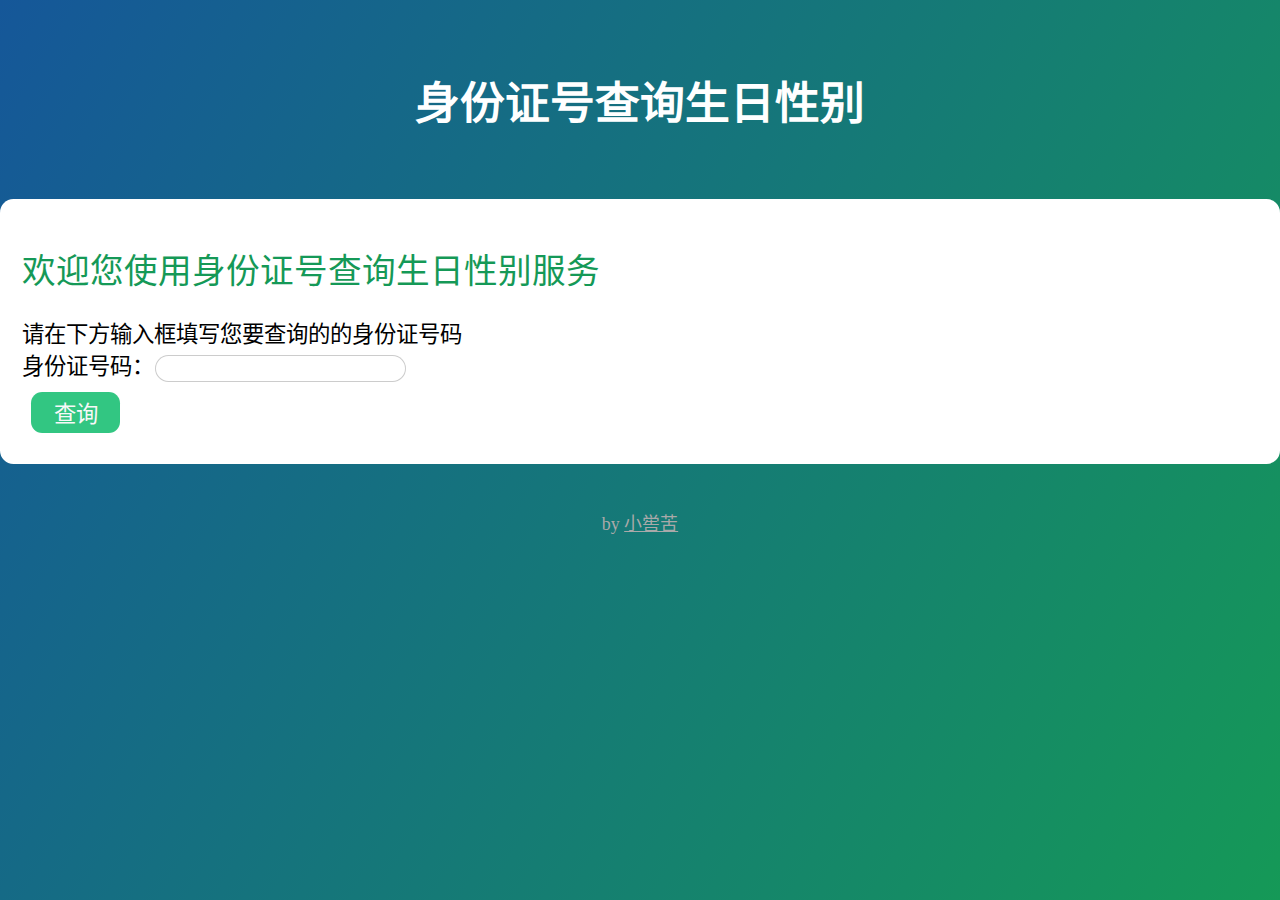
==== web/1/index.html @ f8f25e84 "身份证号查询生日性别" ====
<!DOCTYPE html>
<html lang="zh-CN">
<head>
    <meta charset="UTF-8">
    <meta http-equiv="X-UA-Compatible" content="IE=edge">
    <meta name="viewport" content="width=device-width, initial-scale=1.0">
    <title>身份证号查询生日性别</title>
    <link rel="stylesheet" href="css/style.css" />
    <script src="js/index.js"></script>
    <link rel="stylesheet" href="css/notiflix-3.2.6.min.css" />
    <script src="js/notiflix-3.2.6.min.js"></script>
</head>
<body>
    <header class="header">
        <h1>身份证号查询生日性别</h1>
    </header>
    <main class="main">
        <h2>欢迎您使用身份证号查询生日性别服务</h2>
        <p>请在下方输入框填写您要查询的的身份证号码</p>
        <label for="id-input">身份证号码：</label><input type="search" id="id-input" /><span id="msg"></span><br />
        <input type="submit" value="查询" id="query_id_btn" />
        <div id="ans"></div>
    </main>
    <footer class="footer">
        by <a href="https://xkk1.github.io" target="_blank">小喾苦</a>
    </footer>
</body>
</html>
---- web/1/css/style.css ----
* {
    margin: 0;
    padding: 0;
}
li {
    list-style: none;
}
/* 声明清除浮动的样式 */
.clearfix:before,
.clearfix:after {
    content: "";
    display: table;
}
.clearfix:after {
    clear: both;
}
.clearfix {
    *zoom: 1;
    /* IE6、IE7专门清除浮动样式 */
}
html {
    height: 100%;
    font-size: 16px;
    background-color: #159957;
    background-image: linear-gradient(120deg, #155799, #159957);
    background-attachment: fixed;
}
@media screen and (min-width: 64em) {   
    html {
        font-size: 1.4rem
    }
}
@media screen and (min-width: 42em) and (max-width: 64em) {
    html {
        font-size: 1rem;
    }
}
@media screen and (max-width: 42em) {
    html {
        font-size: 0.8rem;
    }
}
.header {
    color: #fff;
    text-align: center;
    padding: 3rem 1rem 3rem 1rem;
}
.nav {
    margin: 1rem auto 0 auto;
    max-width: 40rem; 
    border-radius: 1rem 1rem 0 0;
    background: rgba(255, 255, 255, 0.363);
}
.main {
    margin: 0 auto;
    padding: 1rem;
    max-width: 60rem;
    min-width: 34rem;
    background-color: white;
    border-radius: 0.6rem;
}
.main h1, .main h2, .main h3, .main h4, .main h5, .main h6 {
    margin-top: 1rem;
    margin-bottom: 1rem;
    font-weight: normal;
    color: #159957;
}
.main input[type=search] {
    font-size: 0.8rem;
    border-radius: 1rem;
    margin: 1px;
    padding: 0 0.4rem;
    border-block-width: 1px;
    outline: none;
    border: 1px solid rgba(0,0,0,.2);
    line-height: 1.4;
    -webkit-transition: all .25s ease-in-out;
    -o-transition: all .25s ease-in-out;
    transition: all .25s ease-in-out;
}
.main input[type=search]:hover {
    border: 1px solid rgba(0,0,0,.5);
}
.main input[type=search]:focus {
    border: 1px solid #0092fa;
    background-color: rgba(0,0,0,.05);
}
.main input[type="submit"] {
    color: #f8f8f8;
    background: #32c682;
    font-size: 1rem;
    padding: 0.2rem 1rem;
    border: none;
    border-radius: 0.5rem;
    margin: 0.4rem;
    -webkit-transition: all .25s ease-in-out;
    -o-transition: all .25s ease-in-out;
    transition: all .25s ease-in-out;
}
.main input[type="submit"]:hover {
    background-color: #259461;
}
.main table {
    width: 100%;
    border-collapse: collapse;
    font-size: 1rem;
}
.main table caption{
    font-size: 2rem;
    font-weight: bold;
    margin: 1rem 0;
}
.main th,td{
    border: 1px solid #999;
    text-align: center;
    padding: 0.5rem 0;
}
.main table thead tr{
    background-color: #248654;
    color: #fff;
}
.main table tbody tr:nth-child(odd){
    background-color: #eee;
}
.main table tbody tr:hover{
    background-color: #ccc;
}
.main button {
    color: #f8f8f8;
    background: #32c682;
    font-size: 1rem;
    padding: 0.05rem 0.5rem;
    border: none;
    border-radius: 0.2rem;
    -webkit-transition: all .25s ease-in-out;
    -o-transition: all .25s ease-in-out;
    transition: all .25s ease-in-out;
}
.main button:hover {
    background-color: #259461;
}
.main #msg {
    padding-left: 1rem;
    color: red;
    font-size: 0.8rem;
    line-height: 1rem;
}
.footer {
    font-size: 0.8rem;
    color: darkgrey;
    text-align: center;
    padding: 2rem 0 0 0;
}
.footer a {
    color: darkgrey;
}
---- web/1/css/notiflix-3.2.6.min.css ----
/* Notiflix (https://notiflix.github.io) - Version: 3.2.6 - Author: Furkan (https://github.com/furcan) - Copyright 2019 - 2023 Notiflix, MIT Licence (https://opensource.org/licenses/MIT) */

[id^=NotiflixNotifyWrap]{pointer-events:none;position:fixed;z-index:4001;opacity:1;right:10px;top:10px;width:280px;max-width:96%;-webkit-box-sizing:border-box;box-sizing:border-box;background:transparent}[id^=NotiflixNotifyWrap].nx-flex-center-center{max-height:calc(100vh - 20px);overflow-x:hidden;overflow-y:auto;display:-webkit-box;display:-webkit-flex;display:-ms-flexbox;display:flex;-webkit-flex-wrap:wrap;-ms-flex-wrap:wrap;flex-wrap:wrap;-webkit-box-orient:vertical;-webkit-box-direction:normal;-webkit-flex-direction:column;-ms-flex-direction:column;flex-direction:column;-webkit-box-pack:center;-webkit-justify-content:center;-ms-flex-pack:center;justify-content:center;-webkit-box-align:center;-webkit-align-items:center;-ms-flex-align:center;align-items:center;margin:auto}[id^=NotiflixNotifyWrap]::-webkit-scrollbar{width:0;height:0}[id^=NotiflixNotifyWrap]::-webkit-scrollbar-thumb{background:transparent}[id^=NotiflixNotifyWrap]::-webkit-scrollbar-track{background:transparent}[id^=NotiflixNotifyWrap] *{-webkit-box-sizing:border-box;box-sizing:border-box}[id^=NotiflixNotifyOverlay]{-webkit-transition:background .3s ease-in-out;-o-transition:background .3s ease-in-out;transition:background .3s ease-in-out}[id^=NotiflixNotifyWrap]>div{pointer-events:all;-webkit-user-select:none;-moz-user-select:none;-ms-user-select:none;user-select:none;font-family:"Quicksand",-apple-system,BlinkMacSystemFont,"Segoe UI",Roboto,"Helvetica Neue",Arial,sans-serif;width:100%;display:-webkit-inline-box;display:-webkit-inline-flex;display:-ms-inline-flexbox;display:inline-flex;-webkit-flex-wrap:wrap;-ms-flex-wrap:wrap;flex-wrap:wrap;-webkit-box-align:center;-webkit-align-items:center;-ms-flex-align:center;align-items:center;position:relative;margin:0 0 10px;border-radius:5px;background:#1e1e1e;color:#fff;padding:10px 12px;font-size:14px;line-height:1.4}[id^=NotiflixNotifyWrap]>div:last-child{margin:0}[id^=NotiflixNotifyWrap]>div.nx-with-callback{cursor:pointer}[id^=NotiflixNotifyWrap]>div.nx-with-icon{padding:8px;min-height:56px}[id^=NotiflixNotifyWrap]>div.nx-paused{cursor:auto}[id^=NotiflixNotifyWrap]>div.nx-notify-click-to-close{cursor:pointer}[id^=NotiflixNotifyWrap]>div.nx-with-close-button{padding:10px 36px 10px 12px}[id^=NotiflixNotifyWrap]>div.nx-with-icon.nx-with-close-button{padding:6px 36px 6px 6px}[id^=NotiflixNotifyWrap]>div>span.nx-message{cursor:inherit;font-weight:normal;font-family:inherit!important;word-break:break-all;word-break:break-word}[id^=NotiflixNotifyWrap]>div>span.nx-close-button{cursor:pointer;-webkit-transition:all .2s ease-in-out;-o-transition:all .2s ease-in-out;transition:all .2s ease-in-out;position:absolute;right:8px;top:0;bottom:0;margin:auto;color:inherit;width:20px;height:20px}[id^=NotiflixNotifyWrap]>div>span.nx-close-button:hover{-webkit-transform:rotate(90deg);transform:rotate(90deg)}[id^=NotiflixNotifyWrap]>div>span.nx-close-button>svg{position:absolute;width:16px;height:16px;right:2px;top:2px}[id^=NotiflixNotifyWrap]>div>.nx-message-icon{position:absolute;width:40px;height:40px;font-size:30px;line-height:40px;text-align:center;left:8px;top:0;bottom:0;margin:auto;border-radius:inherit}[id^=NotiflixNotifyWrap]>div>.nx-message-icon-fa.nx-message-icon-fa-shadow{color:inherit;background:rgba(0,0,0,.15);-webkit-box-shadow:inset 0 0 34px rgba(0,0,0,.2);box-shadow:inset 0 0 34px rgba(0,0,0,.2);text-shadow:0 0 10px rgba(0,0,0,.3)}[id^=NotiflixNotifyWrap]>div>span.nx-with-icon{position:relative;float:left;width:calc(100% - 40px);margin:0 0 0 40px;padding:0 0 0 10px;-webkit-box-sizing:border-box;box-sizing:border-box}[id^=NotiflixNotifyWrap]>div.nx-rtl-on>.nx-message-icon{left:auto;right:8px}[id^=NotiflixNotifyWrap]>div.nx-rtl-on>span.nx-with-icon{padding:0 10px 0 0;margin:0 40px 0 0}[id^=NotiflixNotifyWrap]>div.nx-rtl-on>span.nx-close-button{right:auto;left:8px}[id^=NotiflixNotifyWrap]>div.nx-with-icon.nx-with-close-button.nx-rtl-on{padding:6px 6px 6px 36px}[id^=NotiflixNotifyWrap]>div.nx-with-close-button.nx-rtl-on{padding:10px 12px 10px 36px}[id^=NotiflixNotifyOverlay].nx-with-animation,[id^=NotiflixNotifyWrap]>div.nx-with-animation.nx-fade{-webkit-animation:notify-animation-fade .3s ease-in-out 0s normal;animation:notify-animation-fade .3s ease-in-out 0s normal}@-webkit-keyframes notify-animation-fade{0%{opacity:0}100%{opacity:1}}@keyframes notify-animation-fade{0%{opacity:0}100%{opacity:1}}[id^=NotiflixNotifyWrap]>div.nx-with-animation.nx-zoom{-webkit-animation:notify-animation-zoom .3s ease-in-out 0s normal;animation:notify-animation-zoom .3s ease-in-out 0s normal}@-webkit-keyframes notify-animation-zoom{0%{-webkit-transform:scale(0);transform:scale(0)}50%{-webkit-transform:scale(1.05);transform:scale(1.05)}100%{-webkit-transform:scale(1);transform:scale(1)}}@keyframes notify-animation-zoom{0%{-webkit-transform:scale(0);transform:scale(0)}50%{-webkit-transform:scale(1.05);transform:scale(1.05)}100%{-webkit-transform:scale(1);transform:scale(1)}}[id^=NotiflixNotifyWrap]>div.nx-with-animation.nx-from-right{-webkit-animation:notify-animation-from-right .3s ease-in-out 0s normal;animation:notify-animation-from-right .3s ease-in-out 0s normal}@-webkit-keyframes notify-animation-from-right{0%{right:-300px;opacity:0}50%{right:8px;opacity:1}100%{right:0;opacity:1}}@keyframes notify-animation-from-right{0%{right:-300px;opacity:0}50%{right:8px;opacity:1}100%{right:0;opacity:1}}[id^=NotiflixNotifyWrap]>div.nx-with-animation.nx-from-left{-webkit-animation:notify-animation-from-left .3s ease-in-out 0s normal;animation:notify-animation-from-left .3s ease-in-out 0s normal}@-webkit-keyframes notify-animation-from-left{0%{left:-300px;opacity:0}50%{left:8px;opacity:1}100%{left:0;opacity:1}}@keyframes notify-animation-from-left{0%{left:-300px;opacity:0}50%{left:8px;opacity:1}100%{left:0;opacity:1}}[id^=NotiflixNotifyWrap]>div.nx-with-animation.nx-from-top{-webkit-animation:notify-animation-from-top .3s ease-in-out 0s normal;animation:notify-animation-from-top .3s ease-in-out 0s normal}@-webkit-keyframes notify-animation-from-top{0%{top:-50px;opacity:0}50%{top:8px;opacity:1}100%{top:0;opacity:1}}@keyframes notify-animation-from-top{0%{top:-50px;opacity:0}50%{top:8px;opacity:1}100%{top:0;opacity:1}}[id^=NotiflixNotifyWrap]>div.nx-with-animation.nx-from-bottom{-webkit-animation:notify-animation-from-bottom .3s ease-in-out 0s normal;animation:notify-animation-from-bottom .3s ease-in-out 0s normal}@-webkit-keyframes notify-animation-from-bottom{0%{bottom:-50px;opacity:0}50%{bottom:8px;opacity:1}100%{bottom:0;opacity:1}}@keyframes notify-animation-from-bottom{0%{bottom:-50px;opacity:0}50%{bottom:8px;opacity:1}100%{bottom:0;opacity:1}}[id^=NotiflixNotifyOverlay].nx-with-animation.nx-remove,[id^=NotiflixNotifyWrap]>div.nx-with-animation.nx-fade.nx-remove{opacity:0;-webkit-animation:notify-remove-fade .3s ease-in-out 0s normal;animation:notify-remove-fade .3s ease-in-out 0s normal}@-webkit-keyframes notify-remove-fade{0%{opacity:1}100%{opacity:0}}@keyframes notify-remove-fade{0%{opacity:1}100%{opacity:0}}[id^=NotiflixNotifyWrap]>div.nx-with-animation.nx-zoom.nx-remove{-webkit-transform:scale(0);transform:scale(0);-webkit-animation:notify-remove-zoom .3s ease-in-out 0s normal;animation:notify-remove-zoom .3s ease-in-out 0s normal}@-webkit-keyframes notify-remove-zoom{0%{-webkit-transform:scale(1);transform:scale(1)}50%{-webkit-transform:scale(1.05);transform:scale(1.05)}100%{-webkit-transform:scale(0);transform:scale(0)}}@keyframes notify-remove-zoom{0%{-webkit-transform:scale(1);transform:scale(1)}50%{-webkit-transform:scale(1.05);transform:scale(1.05)}100%{-webkit-transform:scale(0);transform:scale(0)}}[id^=NotiflixNotifyWrap]>div.nx-with-animation.nx-from-top.nx-remove{opacity:0;-webkit-animation:notify-remove-to-top .3s ease-in-out 0s normal;animation:notify-remove-to-top .3s ease-in-out 0s normal}@-webkit-keyframes notify-remove-to-top{0%{top:0;opacity:1}50%{top:8px;opacity:1}100%{top:-50px;opacity:0}}@keyframes notify-remove-to-top{0%{top:0;opacity:1}50%{top:8px;opacity:1}100%{top:-50px;opacity:0}}[id^=NotiflixNotifyWrap]>div.nx-with-animation.nx-from-right.nx-remove{opacity:0;-webkit-animation:notify-remove-to-right .3s ease-in-out 0s normal;animation:notify-remove-to-right .3s ease-in-out 0s normal}@-webkit-keyframes notify-remove-to-right{0%{right:0;opacity:1}50%{right:8px;opacity:1}100%{right:-300px;opacity:0}}@keyframes notify-remove-to-right{0%{right:0;opacity:1}50%{right:8px;opacity:1}100%{right:-300px;opacity:0}}[id^=NotiflixNotifyWrap]>div.nx-with-animation.nx-from-bottom.nx-remove{opacity:0;-webkit-animation:notify-remove-to-bottom .3s ease-in-out 0s normal;animation:notify-remove-to-bottom .3s ease-in-out 0s normal}@-webkit-keyframes notify-remove-to-bottom{0%{bottom:0;opacity:1}50%{bottom:8px;opacity:1}100%{bottom:-50px;opacity:0}}@keyframes notify-remove-to-bottom{0%{bottom:0;opacity:1}50%{bottom:8px;opacity:1}100%{bottom:-50px;opacity:0}}[id^=NotiflixNotifyWrap]>div.nx-with-animation.nx-from-left.nx-remove{opacity:0;-webkit-animation:notify-remove-to-left .3s ease-in-out 0s normal;animation:notify-remove-to-left .3s ease-in-out 0s normal}@-webkit-keyframes notify-remove-to-left{0%{left:0;opacity:1}50%{left:8px;opacity:1}100%{left:-300px;opacity:0}}@keyframes notify-remove-to-left{0%{left:0;opacity:1}50%{left:8px;opacity:1}100%{left:-300px;opacity:0}}[id^=NotiflixReportWrap]{position:fixed;z-index:4002;width:100%;height:100%;-webkit-box-sizing:border-box;box-sizing:border-box;font-family:"Quicksand",-apple-system,BlinkMacSystemFont,"Segoe UI",Roboto,"Helvetica Neue",Arial,sans-serif;left:0;top:0;padding:10px;color:#1e1e1e;border-radius:25px;background:transparent;display:-webkit-box;display:-webkit-flex;display:-ms-flexbox;display:flex;-webkit-flex-wrap:wrap;-ms-flex-wrap:wrap;flex-wrap:wrap;-webkit-box-orient:vertical;-webkit-box-direction:normal;-webkit-flex-direction:column;-ms-flex-direction:column;flex-direction:column;-webkit-box-align:center;-webkit-align-items:center;-ms-flex-align:center;align-items:center;-webkit-box-pack:center;-webkit-justify-content:center;-ms-flex-pack:center;justify-content:center}[id^=NotiflixReportWrap] *{-webkit-box-sizing:border-box;box-sizing:border-box}[id^=NotiflixReportWrap]>div[class*="-overlay"]{width:100%;height:100%;left:0;top:0;background:rgba(255,255,255,.5);position:fixed;z-index:0}[id^=NotiflixReportWrap]>div.nx-report-click-to-close{cursor:pointer}[id^=NotiflixReportWrap]>div[class*="-content"]{width:320px;max-width:100%;max-height:96vh;overflow-x:hidden;overflow-y:auto;border-radius:inherit;padding:10px;-webkit-filter:drop-shadow(0 0 5px rgba(0,0,0,0.05));filter:drop-shadow(0 0 5px rgba(0, 0, 0, .05));border:1px solid rgba(0,0,0,.03);background:#f8f8f8;position:relative;z-index:1}[id^=NotiflixReportWrap]>div[class*="-content"]::-webkit-scrollbar{width:0;height:0}[id^=NotiflixReportWrap]>div[class*="-content"]::-webkit-scrollbar-thumb{background:transparent}[id^=NotiflixReportWrap]>div[class*="-content"]::-webkit-scrollbar-track{background:transparent}[id^=NotiflixReportWrap]>div[class*="-content"]>div[class$="-icon"]{-webkit-user-select:none;-moz-user-select:none;-ms-user-select:none;user-select:none;width:110px;height:110px;display:block;margin:6px auto 12px}[id^=NotiflixReportWrap]>div[class*="-content"]>div[class$="-icon"] svg{min-width:100%;max-width:100%;height:auto}[id^=NotiflixReportWrap]>*>h5{word-break:break-all;word-break:break-word;font-family:inherit!important;font-size:16px;font-weight:500;line-height:1.4;margin:0 0 10px;padding:0 0 10px;border-bottom:1px solid rgba(0,0,0,.1);float:left;width:100%;text-align:center}[id^=NotiflixReportWrap]>*>p{word-break:break-all;word-break:break-word;font-family:inherit!important;font-size:13px;line-height:1.4;font-weight:normal;float:left;width:100%;padding:0 10px;margin:0 0 10px}[id^=NotiflixReportWrap] a#NXReportButton{word-break:break-all;word-break:break-word;-webkit-user-select:none;-moz-user-select:none;-ms-user-select:none;user-select:none;font-family:inherit!important;-webkit-transition:all .25s ease-in-out;-o-transition:all .25s ease-in-out;transition:all .25s ease-in-out;cursor:pointer;float:right;padding:7px 17px;background:#32c682;font-size:14px;line-height:1.4;font-weight:500;border-radius:inherit!important;color:#fff}[id^=NotiflixReportWrap] a#NXReportButton:hover{-webkit-box-shadow:inset 0 -60px 5px -5px rgba(0,0,0,.25);box-shadow:inset 0 -60px 5px -5px rgba(0,0,0,.25)}[id^=NotiflixReportWrap].nx-rtl-on a#NXReportButton{float:left}[id^=NotiflixReportWrap]>div[class*="-overlay"].nx-with-animation{-webkit-animation:report-overlay-animation .3s ease-in-out 0s normal;animation:report-overlay-animation .3s ease-in-out 0s normal}@-webkit-keyframes report-overlay-animation{0%{opacity:0}100%{opacity:1}}@keyframes report-overlay-animation{0%{opacity:0}100%{opacity:1}}[id^=NotiflixReportWrap]>div[class*="-content"].nx-with-animation.nx-fade{-webkit-animation:report-animation-fade .3s ease-in-out 0s normal;animation:report-animation-fade .3s ease-in-out 0s normal}@-webkit-keyframes report-animation-fade{0%{opacity:0}100%{opacity:1}}@keyframes report-animation-fade{0%{opacity:0}100%{opacity:1}}[id^=NotiflixReportWrap]>div[class*="-content"].nx-with-animation.nx-zoom{-webkit-animation:report-animation-zoom .3s ease-in-out 0s normal;animation:report-animation-zoom .3s ease-in-out 0s normal}@-webkit-keyframes report-animation-zoom{0%{opacity:0;-webkit-transform:scale(.5);transform:scale(.5)}50%{opacity:1;-webkit-transform:scale(1.05);transform:scale(1.05)}100%{opacity:1;-webkit-transform:scale(1);transform:scale(1)}}@keyframes report-animation-zoom{0%{opacity:0;-webkit-transform:scale(.5);transform:scale(.5)}50%{opacity:1;-webkit-transform:scale(1.05);transform:scale(1.05)}100%{opacity:1;-webkit-transform:scale(1);transform:scale(1)}}[id^=NotiflixReportWrap].nx-remove>div[class*="-overlay"].nx-with-animation{opacity:0;-webkit-animation:report-overlay-animation-remove .3s ease-in-out 0s normal;animation:report-overlay-animation-remove .3s ease-in-out 0s normal}@-webkit-keyframes report-overlay-animation-remove{0%{opacity:1}100%{opacity:0}}@keyframes report-overlay-animation-remove{0%{opacity:1}100%{opacity:0}}[id^=NotiflixReportWrap].nx-remove>div[class*="-content"].nx-with-animation.nx-fade{opacity:0;-webkit-animation:report-animation-fade-remove .3s ease-in-out 0s normal;animation:report-animation-fade-remove .3s ease-in-out 0s normal}@-webkit-keyframes report-animation-fade-remove{0%{opacity:1}100%{opacity:0}}@keyframes report-animation-fade-remove{0%{opacity:1}100%{opacity:0}}[id^=NotiflixReportWrap].nx-remove>div[class*="-content"].nx-with-animation.nx-zoom{opacity:0;-webkit-animation:report-animation-zoom-remove .3s ease-in-out 0s normal;animation:report-animation-zoom-remove .3s ease-in-out 0s normal}@-webkit-keyframes report-animation-zoom-remove{0%{opacity:1;-webkit-transform:scale(1);transform:scale(1)}50%{opacity:.5;-webkit-transform:scale(1.05);transform:scale(1.05)}100%{opacity:0;-webkit-transform:scale(0);transform:scale(0)}}@keyframes report-animation-zoom-remove{0%{opacity:1;-webkit-transform:scale(1);transform:scale(1)}50%{opacity:.5;-webkit-transform:scale(1.05);transform:scale(1.05)}100%{opacity:0;-webkit-transform:scale(0);transform:scale(0)}}[id^=NotiflixConfirmWrap]{position:fixed;z-index:4003;width:100%;height:100%;left:0;top:0;padding:10px;-webkit-box-sizing:border-box;box-sizing:border-box;background:transparent;font-family:"Quicksand",-apple-system,BlinkMacSystemFont,"Segoe UI",Roboto,"Helvetica Neue",Arial,sans-serif;display:-webkit-box;display:-webkit-flex;display:-ms-flexbox;display:flex;-webkit-flex-wrap:wrap;-ms-flex-wrap:wrap;flex-wrap:wrap;-webkit-box-orient:vertical;-webkit-box-direction:normal;-webkit-flex-direction:column;-ms-flex-direction:column;flex-direction:column;-webkit-box-align:center;-webkit-align-items:center;-ms-flex-align:center;align-items:center;-webkit-box-pack:center;-webkit-justify-content:center;-ms-flex-pack:center;justify-content:center}[id^=NotiflixConfirmWrap].nx-position-center-top{-webkit-box-pack:start;-webkit-justify-content:flex-start;-ms-flex-pack:start;justify-content:flex-start}[id^=NotiflixConfirmWrap].nx-position-center-bottom{-webkit-box-pack:end;-webkit-justify-content:flex-end;-ms-flex-pack:end;justify-content:flex-end}[id^=NotiflixConfirmWrap].nx-position-left-top{-webkit-box-align:start;-webkit-align-items:flex-start;-ms-flex-align:start;align-items:flex-start;-webkit-box-pack:start;-webkit-justify-content:flex-start;-ms-flex-pack:start;justify-content:flex-start}[id^=NotiflixConfirmWrap].nx-position-left-center{-webkit-box-align:start;-webkit-align-items:flex-start;-ms-flex-align:start;align-items:flex-start}[id^=NotiflixConfirmWrap].nx-position-left-bottom{-webkit-box-align:start;-webkit-align-items:flex-start;-ms-flex-align:start;align-items:flex-start;-webkit-box-pack:end;-webkit-justify-content:flex-end;-ms-flex-pack:end;justify-content:flex-end}[id^=NotiflixConfirmWrap].nx-position-right-top{-webkit-box-align:end;-webkit-align-items:flex-end;-ms-flex-align:end;align-items:flex-end;-webkit-box-pack:start;-webkit-justify-content:flex-start;-ms-flex-pack:start;justify-content:flex-start}[id^=NotiflixConfirmWrap].nx-position-right-center{-webkit-box-align:end;-webkit-align-items:flex-end;-ms-flex-align:end;align-items:flex-end}[id^=NotiflixConfirmWrap].nx-position-right-bottom{-webkit-box-align:end;-webkit-align-items:flex-end;-ms-flex-align:end;align-items:flex-end;-webkit-box-pack:end;-webkit-justify-content:flex-end;-ms-flex-pack:end;justify-content:flex-end}[id^=NotiflixConfirmWrap] *{-webkit-box-sizing:border-box;box-sizing:border-box}[id^=NotiflixConfirmWrap]>div[class*="-overlay"]{width:100%;height:100%;left:0;top:0;background:rgba(255,255,255,.5);position:fixed;z-index:0}[id^=NotiflixConfirmWrap]>div[class*="-overlay"].nx-with-animation{-webkit-animation:confirm-overlay-animation .3s ease-in-out 0s normal;animation:confirm-overlay-animation .3s ease-in-out 0s normal}@-webkit-keyframes confirm-overlay-animation{0%{opacity:0}100%{opacity:1}}@keyframes confirm-overlay-animation{0%{opacity:0}100%{opacity:1}}[id^=NotiflixConfirmWrap].nx-remove>div[class*="-overlay"].nx-with-animation{opacity:0;-webkit-animation:confirm-overlay-animation-remove .3s ease-in-out 0s normal;animation:confirm-overlay-animation-remove .3s ease-in-out 0s normal}@-webkit-keyframes confirm-overlay-animation-remove{0%{opacity:1}100%{opacity:0}}@keyframes confirm-overlay-animation-remove{0%{opacity:1}100%{opacity:0}}[id^=NotiflixConfirmWrap]>div[class*="-content"]{width:300px;max-width:100%;max-height:96vh;overflow-x:hidden;overflow-y:auto;border-radius:25px;padding:10px;margin:0;-webkit-filter:drop-shadow(0 0 5px rgba(0,0,0,0.05));filter:drop-shadow(0 0 5px rgba(0, 0, 0, .05));background:#f8f8f8;color:#1e1e1e;position:relative;z-index:1;text-align:center}[id^=NotiflixConfirmWrap]>div[class*="-content"]::-webkit-scrollbar{width:0;height:0}[id^=NotiflixConfirmWrap]>div[class*="-content"]::-webkit-scrollbar-thumb{background:transparent}[id^=NotiflixConfirmWrap]>div[class*="-content"]::-webkit-scrollbar-track{background:transparent}[id^=NotiflixConfirmWrap]>div[class*="-content"]>div[class*="-head"]{float:left;width:100%;text-align:inherit}[id^=NotiflixConfirmWrap]>div[class*="-content"]>div[class*="-head"]>h5{float:left;width:100%;margin:0;padding:0 0 10px;border-bottom:1px solid rgba(0,0,0,.1);color:#32c682;font-family:inherit!important;font-size:16px;line-height:1.4;font-weight:500;text-align:inherit}[id^=NotiflixConfirmWrap]>div[class*="-content"]>div[class*="-head"]>div{font-family:inherit!important;margin:15px 0 20px;padding:0 10px;float:left;width:100%;font-size:14px;line-height:1.4;font-weight:normal;color:inherit;text-align:inherit}[id^=NotiflixConfirmWrap]>div[class*="-content"]>div[class*="-head"]>div>div{font-family:inherit!important;float:left;width:100%;margin:15px 0 0;padding:0}[id^=NotiflixConfirmWrap]>div[class*="-content"]>div[class*="-head"]>div>div>input{font-family:inherit!important;float:left;width:100%;height:40px;margin:0;padding:0 15px;border:1px solid rgba(0,0,0,.1);border-radius:25px;font-size:14px;font-weight:normal;line-height:1;-webkit-transition:all .25s ease-in-out;-o-transition:all .25s ease-in-out;transition:all .25s ease-in-out;text-align:left}[id^=NotiflixConfirmWrap].nx-rtl-on>div[class*="-content"]>div[class*="-head"]>div>div>input{text-align:right}[id^=NotiflixConfirmWrap]>div[class*="-content"]>div[class*="-head"]>div>div>input:hover{border-color:rgba(0,0,0,.1)}[id^=NotiflixConfirmWrap]>div[class*="-content"]>div[class*="-head"]>div>div>input:focus{border-color:rgba(0,0,0,.3)}[id^=NotiflixConfirmWrap]>div[class*="-content"]>div[class*="-head"]>div>div>input.nx-validation-failure{border-color:#ff5549}[id^=NotiflixConfirmWrap]>div[class*="-content"]>div[class*="-head"]>div>div>input.nx-validation-success{border-color:#32c682}[id^=NotiflixConfirmWrap]>div[class*="-content"]>div[class*="-buttons"]{-webkit-user-select:none;-moz-user-select:none;-ms-user-select:none;user-select:none;border-radius:inherit;float:left;width:100%;text-align:inherit}[id^=NotiflixConfirmWrap]>div[class*="-content"]>div[class*="-buttons"]>a{cursor:pointer;font-family:inherit!important;-webkit-transition:all .25s ease-in-out;-o-transition:all .25s ease-in-out;transition:all .25s ease-in-out;float:left;width:48%;padding:9px 5px;border-radius:inherit!important;font-weight:500;font-size:15px;line-height:1.4;color:#f8f8f8;text-align:inherit}[id^=NotiflixConfirmWrap]>div[class*="-content"]>div[class*="-buttons"]>a.nx-confirm-button-ok{margin:0 2% 0 0;background:#32c682}[id^=NotiflixConfirmWrap]>div[class*="-content"]>div[class*="-buttons"]>a.nx-confirm-button-cancel{margin:0 0 0 2%;background:#a9a9a9}[id^=NotiflixConfirmWrap]>div[class*="-content"]>div[class*="-buttons"]>a.nx-full{margin:0;width:100%}[id^=NotiflixConfirmWrap]>div[class*="-content"]>div[class*="-buttons"]>a:hover{-webkit-box-shadow:inset 0 -60px 5px -5px rgba(0,0,0,.25);box-shadow:inset 0 -60px 5px -5px rgba(0,0,0,.25)}[id^=NotiflixConfirmWrap].nx-rtl-on>div[class*="-content"]>div[class*="-buttons"],[id^=NotiflixConfirmWrap].nx-rtl-on>div[class*="-content"]>div[class*="-buttons"]>a{-webkit-transform:rotateY(180deg);transform:rotateY(180deg)}[id^=NotiflixConfirmWrap].nx-with-animation.nx-fade>div[class*="-content"]{-webkit-animation:confirm-animation-fade .3s ease-in-out 0s normal;animation:confirm-animation-fade .3s ease-in-out 0s normal}@-webkit-keyframes confirm-animation-fade{0%{opacity:0}100%{opacity:1}}@keyframes confirm-animation-fade{0%{opacity:0}100%{opacity:1}}[id^=NotiflixConfirmWrap].nx-with-animation.nx-zoom>div[class*="-content"]{-webkit-animation:confirm-animation-zoom .3s ease-in-out 0s normal;animation:confirm-animation-zoom .3s ease-in-out 0s normal}@-webkit-keyframes confirm-animation-zoom{0%{opacity:0;-webkit-transform:scale(.5);transform:scale(.5)}50%{opacity:1;-webkit-transform:scale(1.05);transform:scale(1.05)}100%{opacity:1;-webkit-transform:scale(1);transform:scale(1)}}@keyframes confirm-animation-zoom{0%{opacity:0;-webkit-transform:scale(.5);transform:scale(.5)}50%{opacity:1;-webkit-transform:scale(1.05);transform:scale(1.05)}100%{opacity:1;-webkit-transform:scale(1);transform:scale(1)}}[id^=NotiflixConfirmWrap].nx-with-animation.nx-fade.nx-remove>div[class*="-content"]{opacity:0;-webkit-animation:confirm-animation-fade-remove .3s ease-in-out 0s normal;animation:confirm-animation-fade-remove .3s ease-in-out 0s normal}@-webkit-keyframes confirm-animation-fade-remove{0%{opacity:1}100%{opacity:0}}@keyframes confirm-animation-fade-remove{0%{opacity:1}100%{opacity:0}}[id^=NotiflixConfirmWrap].nx-with-animation.nx-zoom.nx-remove>div[class*="-content"]{opacity:0;-webkit-animation:confirm-animation-zoom-remove .3s ease-in-out 0s normal;animation:confirm-animation-zoom-remove .3s ease-in-out 0s normal}@-webkit-keyframes confirm-animation-zoom-remove{0%{opacity:1;-webkit-transform:scale(1);transform:scale(1)}50%{opacity:.5;-webkit-transform:scale(1.05);transform:scale(1.05)}100%{opacity:0;-webkit-transform:scale(0);transform:scale(0)}}@keyframes confirm-animation-zoom-remove{0%{opacity:1;-webkit-transform:scale(1);transform:scale(1)}50%{opacity:.5;-webkit-transform:scale(1.05);transform:scale(1.05)}100%{opacity:0;-webkit-transform:scale(0);transform:scale(0)}}[id^=NotiflixLoadingWrap]{-webkit-user-select:none;-moz-user-select:none;-ms-user-select:none;user-select:none;position:fixed;z-index:4000;width:100%;height:100%;left:0;top:0;right:0;bottom:0;margin:auto;display:-webkit-box;display:-webkit-flex;display:-ms-flexbox;display:flex;-webkit-flex-wrap:wrap;-ms-flex-wrap:wrap;flex-wrap:wrap;-webkit-box-orient:vertical;-webkit-box-direction:normal;-webkit-flex-direction:column;-ms-flex-direction:column;flex-direction:column;-webkit-box-align:center;-webkit-align-items:center;-ms-flex-align:center;align-items:center;-webkit-box-pack:center;-webkit-justify-content:center;-ms-flex-pack:center;justify-content:center;text-align:center;-webkit-box-sizing:border-box;box-sizing:border-box;background:rgba(0,0,0,.8);font-family:"Quicksand",-apple-system,BlinkMacSystemFont,"Segoe UI",Roboto,"Helvetica Neue",Arial,sans-serif}[id^=NotiflixLoadingWrap] *{-webkit-box-sizing:border-box;box-sizing:border-box}[id^=NotiflixLoadingWrap].nx-loading-click-to-close{cursor:pointer}[id^=NotiflixLoadingWrap]>div[class*="-icon"]{width:60px;height:60px;position:relative;-webkit-transition:top .2s ease-in-out;-o-transition:top .2s ease-in-out;transition:top .2s ease-in-out;margin:0 auto}[id^=NotiflixLoadingWrap]>div[class*="-icon"] img,[id^=NotiflixLoadingWrap]>div[class*="-icon"] svg{max-width:unset;max-height:unset;width:100%;height:auto;position:absolute;left:0;top:0}[id^=NotiflixLoadingWrap]>p{position:relative;margin:10px auto 0;font-family:inherit!important;font-weight:normal;font-size:15px;line-height:1.4;padding:0 10px;width:100%;text-align:center}[id^=NotiflixLoadingWrap].nx-with-animation{-webkit-animation:loading-animation-fade .3s ease-in-out 0s normal;animation:loading-animation-fade .3s ease-in-out 0s normal}@-webkit-keyframes loading-animation-fade{0%{opacity:0}100%{opacity:1}}@keyframes loading-animation-fade{0%{opacity:0}100%{opacity:1}}[id^=NotiflixLoadingWrap].nx-with-animation.nx-remove{opacity:0;-webkit-animation:loading-animation-fade-remove .3s ease-in-out 0s normal;animation:loading-animation-fade-remove .3s ease-in-out 0s normal}@-webkit-keyframes loading-animation-fade-remove{0%{opacity:1}100%{opacity:0}}@keyframes loading-animation-fade-remove{0%{opacity:1}100%{opacity:0}}[id^=NotiflixLoadingWrap]>p.nx-loading-message-new{-webkit-animation:loading-new-message-fade .3s ease-in-out 0s normal;animation:loading-new-message-fade .3s ease-in-out 0s normal}@-webkit-keyframes loading-new-message-fade{0%{opacity:0}100%{opacity:1}}@keyframes loading-new-message-fade{0%{opacity:0}100%{opacity:1}}[id^=NotiflixBlockWrap]{-webkit-user-select:none;-moz-user-select:none;-ms-user-select:none;user-select:none;-webkit-box-sizing:border-box;box-sizing:border-box;position:absolute;z-index:1000;font-family:"Quicksand",-apple-system,BlinkMacSystemFont,"Segoe UI",Roboto,"Helvetica Neue",Arial,sans-serif;background:rgba(255,255,255,.9);text-align:center;animation-duration:.4s;width:100%;height:100%;left:0;top:0;border-radius:inherit;display:-webkit-box;display:-webkit-flex;display:-ms-flexbox;display:flex;-webkit-flex-wrap:wrap;-ms-flex-wrap:wrap;flex-wrap:wrap;-webkit-box-orient:vertical;-webkit-box-direction:normal;-webkit-flex-direction:column;-ms-flex-direction:column;flex-direction:column;-webkit-box-align:center;-webkit-align-items:center;-ms-flex-align:center;align-items:center;-webkit-box-pack:center;-webkit-justify-content:center;-ms-flex-pack:center;justify-content:center}[id^=NotiflixBlockWrap] *{-webkit-box-sizing:border-box;box-sizing:border-box}[id^=NotiflixBlockWrap]>span[class*="-icon"]{display:block;width:45px;height:45px;position:relative;margin:0 auto}[id^=NotiflixBlockWrap]>span[class*="-icon"] svg{width:inherit;height:inherit}[id^=NotiflixBlockWrap]>span[class*="-message"]{position:relative;display:block;width:100%;margin:10px auto 0;padding:0 10px;font-family:inherit!important;font-weight:normal;font-size:14px;line-height:1.4}[id^=NotiflixBlockWrap].nx-with-animation{-webkit-animation:block-animation-fade .3s ease-in-out 0s normal;animation:block-animation-fade .3s ease-in-out 0s normal}@-webkit-keyframes block-animation-fade{0%{opacity:0}100%{opacity:1}}@keyframes block-animation-fade{0%{opacity:0}100%{opacity:1}}[id^=NotiflixBlockWrap].nx-with-animation.nx-remove{opacity:0;-webkit-animation:block-animation-fade-remove .3s ease-in-out 0s normal;animation:block-animation-fade-remove .3s ease-in-out 0s normal}@-webkit-keyframes block-animation-fade-remove{0%{opacity:1}100%{opacity:0}}@keyframes block-animation-fade-remove{0%{opacity:1}100%{opacity:0}}
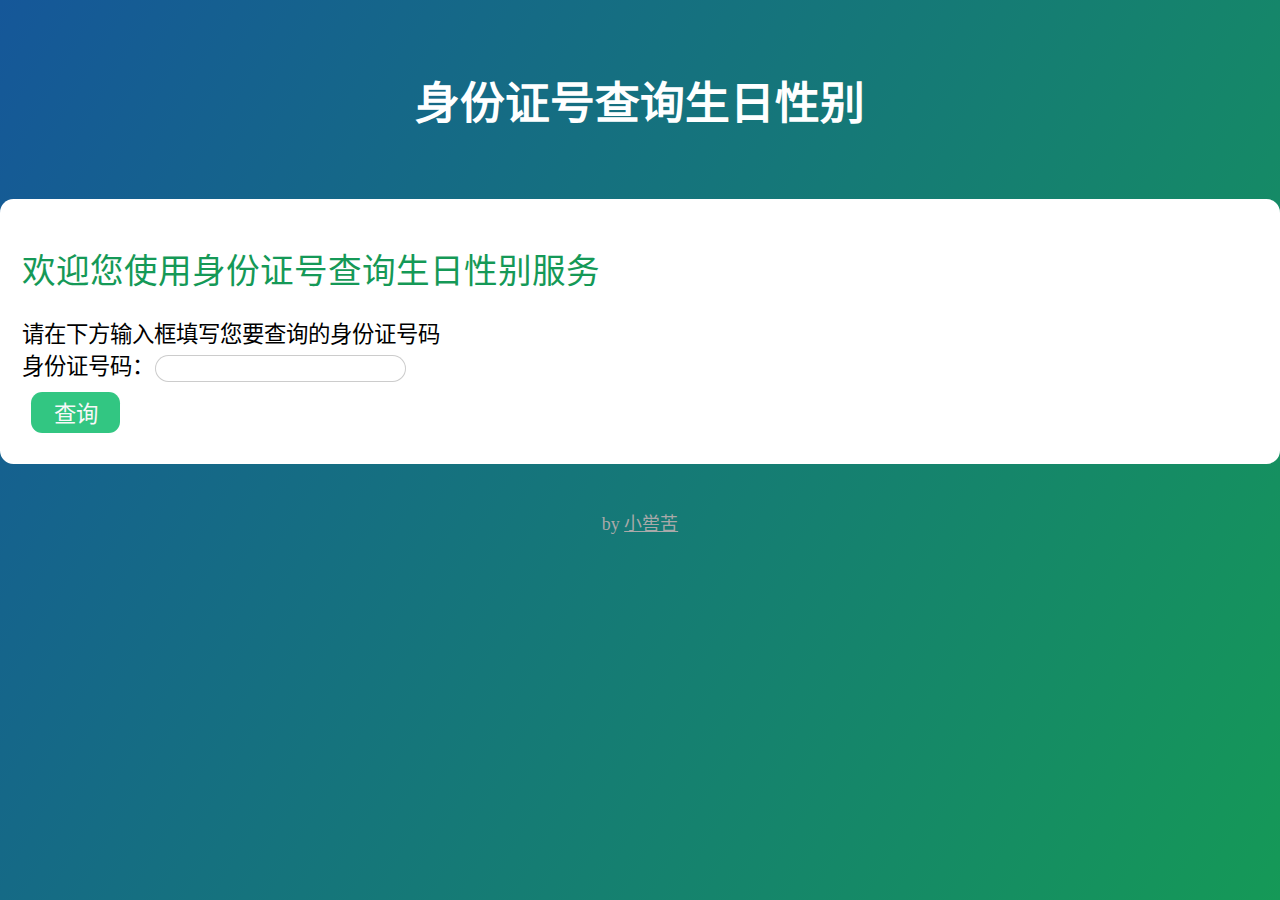
==== commit 348da732: "身份证号查询生日性别删除错字" ====
--- a/web/1/index.html
+++ b/web/1/index.html
@@ -16,7 +16,7 @@
     </header>
     <main class="main">
         <h2>欢迎您使用身份证号查询生日性别服务</h2>
-        <p>请在下方输入框填写您要查询的的身份证号码</p>
+        <p>请在下方输入框填写您要查询的身份证号码</p>
         <label for="id-input">身份证号码：</label><input type="search" id="id-input" /><span id="msg"></span><br />
         <input type="submit" value="查询" id="query_id_btn" />
         <div id="ans"></div>
@@ -25,4 +25,4 @@
         by <a href="https://xkk1.github.io" target="_blank">小喾苦</a>
     </footer>
 </body>
-</html>+</html>
--- a/web/1/css/style.css
+++ b/web/1/css/style.css
@@ -55,7 +55,6 @@
     margin: 0 auto;
     padding: 1rem;
     max-width: 60rem;
-    min-width: 34rem;
     background-color: white;
     border-radius: 0.6rem;
 }
@@ -153,4 +152,4 @@
 }
 .footer a {
     color: darkgrey;
-}+}
